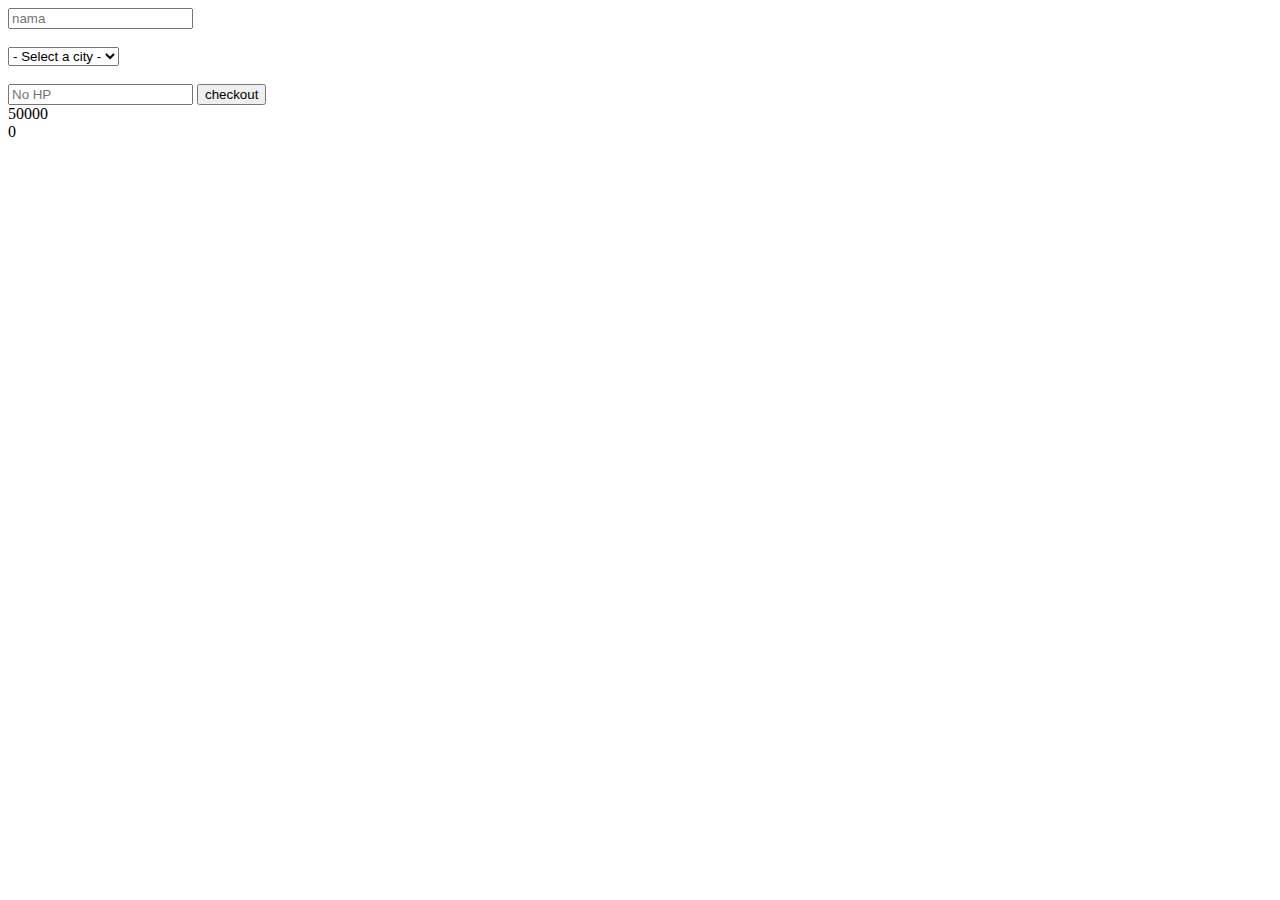
==== index.html @ 5ac1d092 "Fitrahananda" ====
<!DOCTYPE html>
<html lang="en">
<head>
    <meta charset="UTF-8">
    <meta http-equiv="X-UA-Compatible" content="IE=edge">
    <meta name="viewport" content="width=device-width, initial-scale=1.0">
    <title>Document</title>
</head>
<body>
    <form id="form" action="#">    
        <input type="text" id="name" placeholder="nama" required ><br><br>
        <select id="select" required>
            <option id ='selectCity' value=""> - Select a city - </option>
            <option value="bandung">bandung</option>
            <option value="jakarta">jakarta</option>
            <option value="bali">bali</option>
        </select>
        <br>
        <br>
        <input type="text" id="nohp" placeholder="No HP" required>
        
        <input type="submit" value="checkout">
    </form>

    <div id="hargabaju">50000</div>
    <div id="ongkir">0</div>
</body>
<script src="index.js"></script>
</html>
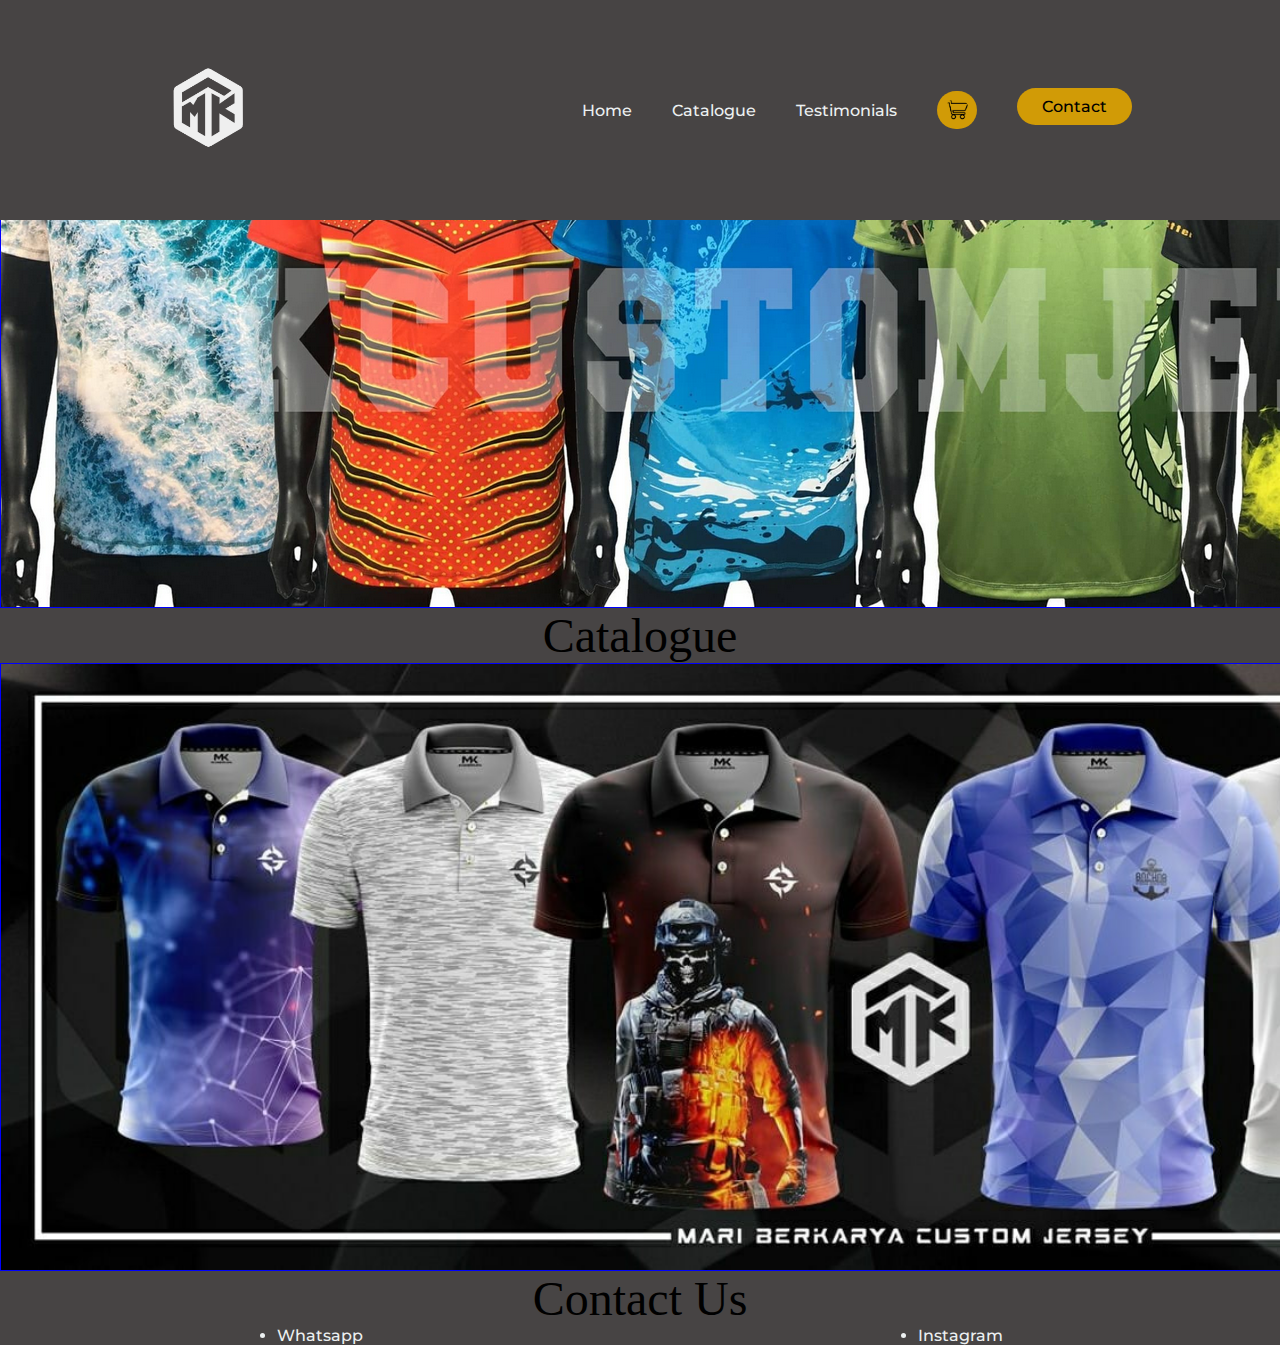
==== commit 552bf72a: "Add files via upload" ====
--- a/index.html
+++ b/index.html
@@ -4,26 +4,52 @@
     <meta charset="UTF-8">
     <meta http-equiv="X-UA-Compatible" content="IE=edge">
     <meta name="viewport" content="width=device-width, initial-scale=1.0">
-    <title>Document</title>
+    <title>MK Custom Jersey</title>
+    <link rel="stylesheet" href="style.css">
 </head>
 <body>
-    <form id="form" action="#">    
-        <input type="text" id="name" placeholder="nama" required ><br><br>
-        <select id="select" required>
-            <option id ='selectCity' value=""> - Select a city - </option>
-            <option value="bandung">bandung</option>
-            <option value="jakarta">jakarta</option>
-            <option value="bali">bali</option>
-        </select>
-        <br>
-        <br>
-        <input type="text" id="nohp" placeholder="No HP" required>
+    <header>
+        <img src="logo-mk-jersey.png" alt="logo" class="logo">
+        <nav>
+            <ul class="nav-links">
+                <li><a href='#home'>Home</a></li>
+                <li><a href='#catalogue'>Catalogue</a></li>
+                
+                <li><a href='#'>Testimonials</a></li>
+                <li><a class="cart-button" href='#'><img src="cart.png" alt="cart-button" class="cart-button"></a></li>
+                <li><a class='contact' href='#contact-us'><button>Contact</button></a></li>
+            </ul>
+        </nav>
+    </header>
+    <div id="home" class="jumbotron">
+        <img src="./jumbotron1.png" alt="">
+        <img src="./jumbotron2.png" alt="">
+        <img src="./jumbotron3.png" alt="">
+    </div>
+    <section id="catalogue" >
+        <p>Catalogue</p>
+        <div class="catalogue">
+            <img src="./cat1.png" alt="">
+            <img src="./cat2.png" alt="">
+            <img src="./cat3.png" alt="">
+        </div>
         
-        <input type="submit" value="checkout">
-    </form>
+    </section>
+    <section id="contact-us" >
+        <p>Contact Us</p>
+        <div class="contact-us">
+            <ul class="contact-link">
+                <li>
+                    <a href="">Whatsapp</a>
+                </li>
+                <li>
+                    <a href="">Instagram</a>
+                </li>
+            </ul>
+            
+        </div>
+        
+    </section>
 
-    <div id="hargabaju">50000</div>
-    <div id="ongkir">0</div>
 </body>
-<script src="index.js"></script>
 </html>--- a/style.css
+++ b/style.css
@@ -0,0 +1,140 @@
+@import url('https://fonts.googleapis.com/css2?family=Montserrat:wght@500&family=Space+Mono&display=swap');
+/* #24252a */
+/* Base Reset */
+
+* {
+    margin: 0px;
+    padding: 0px;
+    box-sizing: border-box;
+    background-color: rgb(71, 68, 68);
+}
+
+/* End of Base reset */
+
+/* Start of Header */
+
+header {
+    display: flex;
+    justify-content: space-between;
+    align-items: center;
+    padding: 30px 10%;
+    /* border: 1px solid yellow; */
+    position: fixed;
+    width: 100%
+    
+}
+
+li, a, button {
+    font-family: 'Montserrat', sans-serif;
+    font-weight: 500;
+    font-size: 16px;
+    color: #ecf0f1;
+    text-decoration: none;
+}
+
+
+.logo {
+    cursor: pointer;
+    width: 160px;
+    height: auto;
+    /* border: 1px solid black; */
+}
+
+.nav-links {
+    list-style: none;
+    display: flex;
+    /* border : 1px solid red */
+}
+
+.nav-links li {
+    display: flex;
+    align-items: center;
+    padding: 0px 20px;
+    /* border : 1px solid red; */
+    
+}
+
+.nav-links li a {
+    transition: 0.3s ease 0s;
+    
+}
+
+.nav-links li a:hover {
+    color: rgb(209, 155, 6);
+}
+
+.cart-button img {
+    width: 40px;
+    background-color: rgba(209, 155, 6, 1);
+    border-radius: 50px;
+    padding: 8px;
+    display: flex;
+    align-items: center;
+    /* height: auto;
+    margin-left: 250px; */
+}
+
+.cart-button:hover img {
+    background-color: rgba(209, 155, 6, 0.8);
+}
+
+button {
+    padding: 9px 25px;
+    background-color: rgba(209, 155, 6, 1);
+    color: black;
+    border: none;
+    border-radius: 50px;
+    cursor: pointer;
+    transition: 0.3s ease 0s;
+    margin-bottom: 8px;
+    display: flex;
+    align-items: center;
+}
+
+button:hover {
+    background-color: rgba(209, 155, 6, 0.8);
+}
+
+/* End of header */
+
+/* start of jumbotron */
+
+.jumbotron {
+    display : grid;
+    width: 100%;
+    grid-template-columns: 1fr 1fr 1fr ;
+    border : 1px solid blue;
+    margin: 0px auto;
+    
+}
+
+/* end of jumbotron */
+.catalogue {
+    display : grid;
+    width: 100%;
+    grid-template-columns: 1fr 1fr 1fr ;
+    border : 1px solid blue;
+    margin: 0px auto;
+    
+}
+
+#catalogue p {
+    display :flex;
+    justify-content: center;
+    font-size: 3em
+}
+
+#contact-us p {
+    display :flex;
+    justify-content: center;
+    font-size: 3em
+}
+
+.contact-link {
+    display: flex;
+    justify-content: space-around;
+}
+
+.credit {
+    font-size: 1px;
+}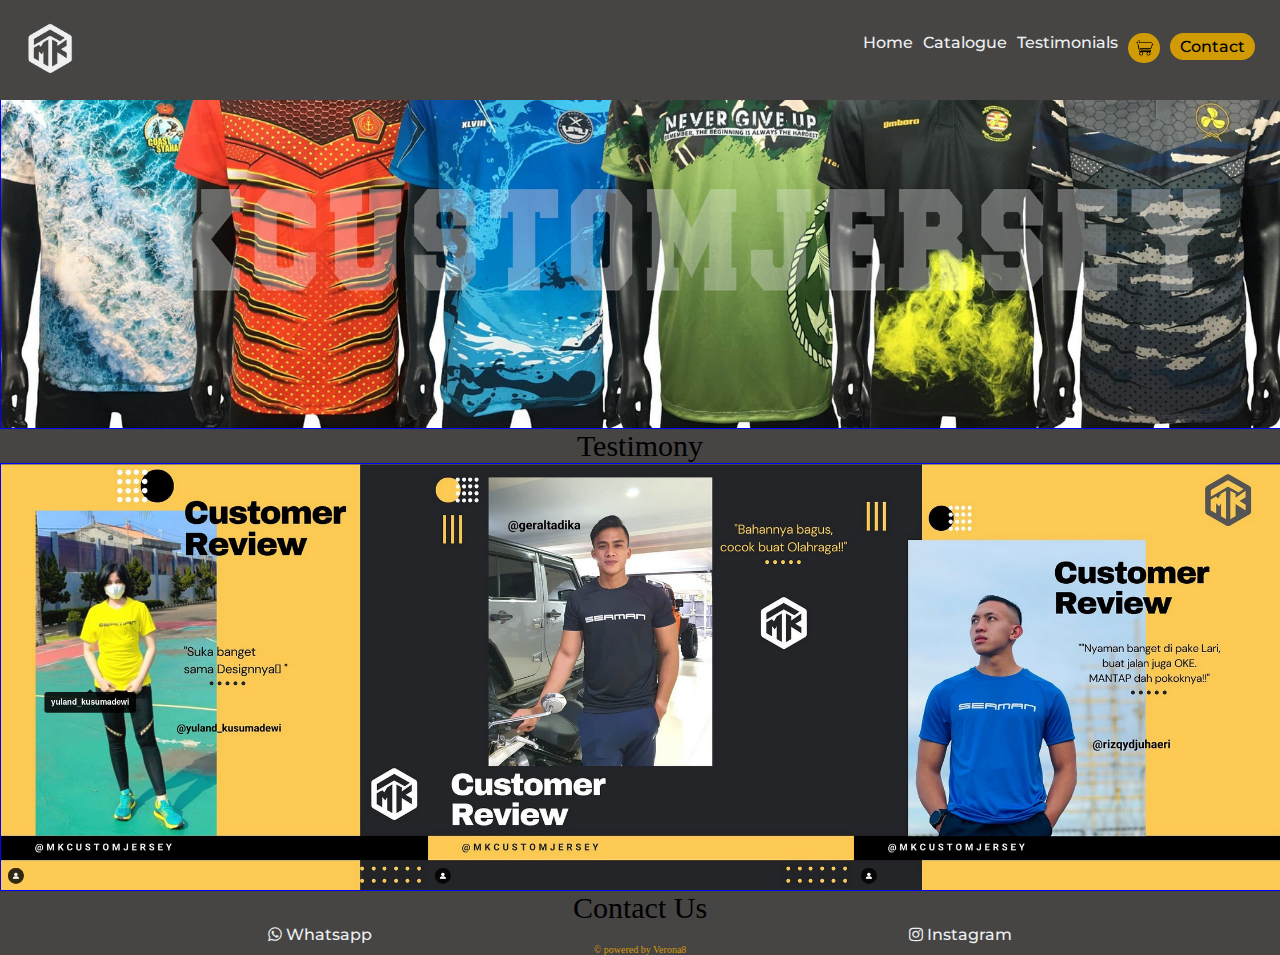
==== commit 11376038: "index final" ====
--- a/index.html
+++ b/index.html
@@ -6,49 +6,53 @@
     <meta name="viewport" content="width=device-width, initial-scale=1.0">
     <title>MK Custom Jersey</title>
     <link rel="stylesheet" href="style.css">
+    <link rel='stylesheet' href='https://cdnjs.cloudflare.com/ajax/libs/font-awesome/4.7.0/css/font-awesome.min.css'>            
+            
 </head>
 <body>
     <header>
         <img src="logo-mk-jersey.png" alt="logo" class="logo">
-        <nav>
-            <ul class="nav-links">
+        <nav class="nav-links">
+            <ul class="nav-list">
                 <li><a href='#home'>Home</a></li>
-                <li><a href='#catalogue'>Catalogue</a></li>
+                <li><a href='./catalogue.html' target="_blank">Catalogue</a></li>
                 
                 <li><a href='#'>Testimonials</a></li>
-                <li><a class="cart-button" href='#'><img src="cart.png" alt="cart-button" class="cart-button"></a></li>
+                <li><a class="cart-button" href='#'><img src="cart.png" alt="cart-button" class="cart-button" href="./cart.html"></a></li>
                 <li><a class='contact' href='#contact-us'><button>Contact</button></a></li>
             </ul>
         </nav>
+
+        
     </header>
     <div id="home" class="jumbotron">
         <img src="./jumbotron1.png" alt="">
         <img src="./jumbotron2.png" alt="">
         <img src="./jumbotron3.png" alt="">
     </div>
-    <section id="catalogue" >
-        <p>Catalogue</p>
-        <div class="catalogue">
-            <img src="./cat1.png" alt="">
-            <img src="./cat2.png" alt="">
-            <img src="./cat3.png" alt="">
+    <section id="testimony" >
+        <p>Testimony</p>
+        <div class="testimony">
+            <img src="./testi1.png" alt="">
+            <img src="./testi2.png" alt="">
+            <img src="./testi3.png" alt="">
         </div>
         
     </section>
     <section id="contact-us" >
-        <p>Contact Us</p>
+        <p id="contact-us-title">Contact Us</p>
         <div class="contact-us">
             <ul class="contact-link">
                 <li>
-                    <a href="">Whatsapp</a>
+                    <a href=""><i class='fa fa-whatsapp green-color'></i> Whatsapp</a>
                 </li>
                 <li>
-                    <a href="">Instagram</a>
+                    <a href=""> <i class="fa fa-instagram"></i> Instagram</a>
                 </li>
             </ul>
             
         </div>
-        
+        <p id="credit"> &copy powered by Verona8</p>
     </section>
 
 </body>
--- a/style.css
+++ b/style.css
@@ -5,9 +5,15 @@
 * {
     margin: 0px;
     padding: 0px;
-    box-sizing: border-box;
+    
     background-color: rgb(71, 68, 68);
 }
+
+html {
+    box-sizing: border-box;
+    font-size: 62.5%
+}
+
 
 /* End of Base reset */
 
@@ -17,10 +23,9 @@
     display: flex;
     justify-content: space-between;
     align-items: center;
-    padding: 30px 10%;
     /* border: 1px solid yellow; */
     position: fixed;
-    width: 100%
+    width: 100%;
     
 }
 
@@ -35,41 +40,49 @@
 
 .logo {
     cursor: pointer;
-    width: 160px;
+    width: 100px;
     height: auto;
     /* border: 1px solid black; */
 }
 
 .nav-links {
-    list-style: none;
+    
     display: flex;
-    /* border : 1px solid red */
+    justify-content: flex-end;
+    /* border : 1px solid red; */
+    width : 100%;
+    top: 0;
+    left: 0;
 }
 
-.nav-links li {
-    display: flex;
+.nav-list {
+    display:flex;
+    margin-right: 2em;
+    list-style: none;
+    /* border: 1px solid  */
+}
+.nav-list a {
+    display: block;
     align-items: center;
-    padding: 0px 20px;
+    padding: 2rem 0.5rem;
     /* border : 1px solid red; */
-    
+    transition: 0.3s ease 0s;
 }
 
-.nav-links li a {
-    transition: 0.3s ease 0s;
-    
-}
 
-.nav-links li a:hover {
+
+.nav-list a:hover {
     color: rgb(209, 155, 6);
 }
 
 .cart-button img {
-    width: 40px;
+    width: 20px;
     background-color: rgba(209, 155, 6, 1);
     border-radius: 50px;
-    padding: 8px;
-    display: flex;
-    align-items: center;
+    padding: 0.6rem;
+    
+    
+    transition: 0.3s ease 0s;
     /* height: auto;
     margin-left: 250px; */
 }
@@ -79,16 +92,15 @@
 }
 
 button {
-    padding: 9px 25px;
+    padding: 4px 10px;
     background-color: rgba(209, 155, 6, 1);
     color: black;
     border: none;
     border-radius: 50px;
     cursor: pointer;
     transition: 0.3s ease 0s;
-    margin-bottom: 8px;
-    display: flex;
-    align-items: center;
+    
+    
 }
 
 button:hover {
@@ -104,27 +116,43 @@
     width: 100%;
     grid-template-columns: 1fr 1fr 1fr ;
     border : 1px solid blue;
-    margin: 0px auto;
-    
+    margin-left: auto;
+    margin-right: auto;
+    height: auto;
+    background-color: rgba(209, 155, 6, 0.8);
+
 }
 
+.jumbotron img {
+    width: 100%
+}
 /* end of jumbotron */
-.catalogue {
+.testimony {
     display : grid;
     width: 100%;
     grid-template-columns: 1fr 1fr 1fr ;
     border : 1px solid blue;
     margin: 0px auto;
+    height: auto;
+    background-color: rgba(209, 155, 6, 0.8);
+}
+
+.testimony img {
+    width: 100%
+}
+
+#testimony p {
+    display :flex;
+    justify-content: center;
+    font-size: 3em
     
 }
 
-#catalogue p {
-    display :flex;
-    justify-content: center;
-    font-size: 3em
+#contact-us {
+    height: auto;
 }
 
-#contact-us p {
+#contact-us-title {
     display :flex;
     justify-content: center;
     font-size: 3em
@@ -133,8 +161,16 @@
 .contact-link {
     display: flex;
     justify-content: space-around;
+    list-style: none;
 }
 
-.credit {
-    font-size: 1px;
-}+.contact-link a:hover  {
+    color: rgb(209, 155, 6);
+    transition: 0.3s ease 0s;
+}
+
+#credit {
+    display:flex;
+    justify-content: center;
+    color: rgb(209, 155, 6);
+}
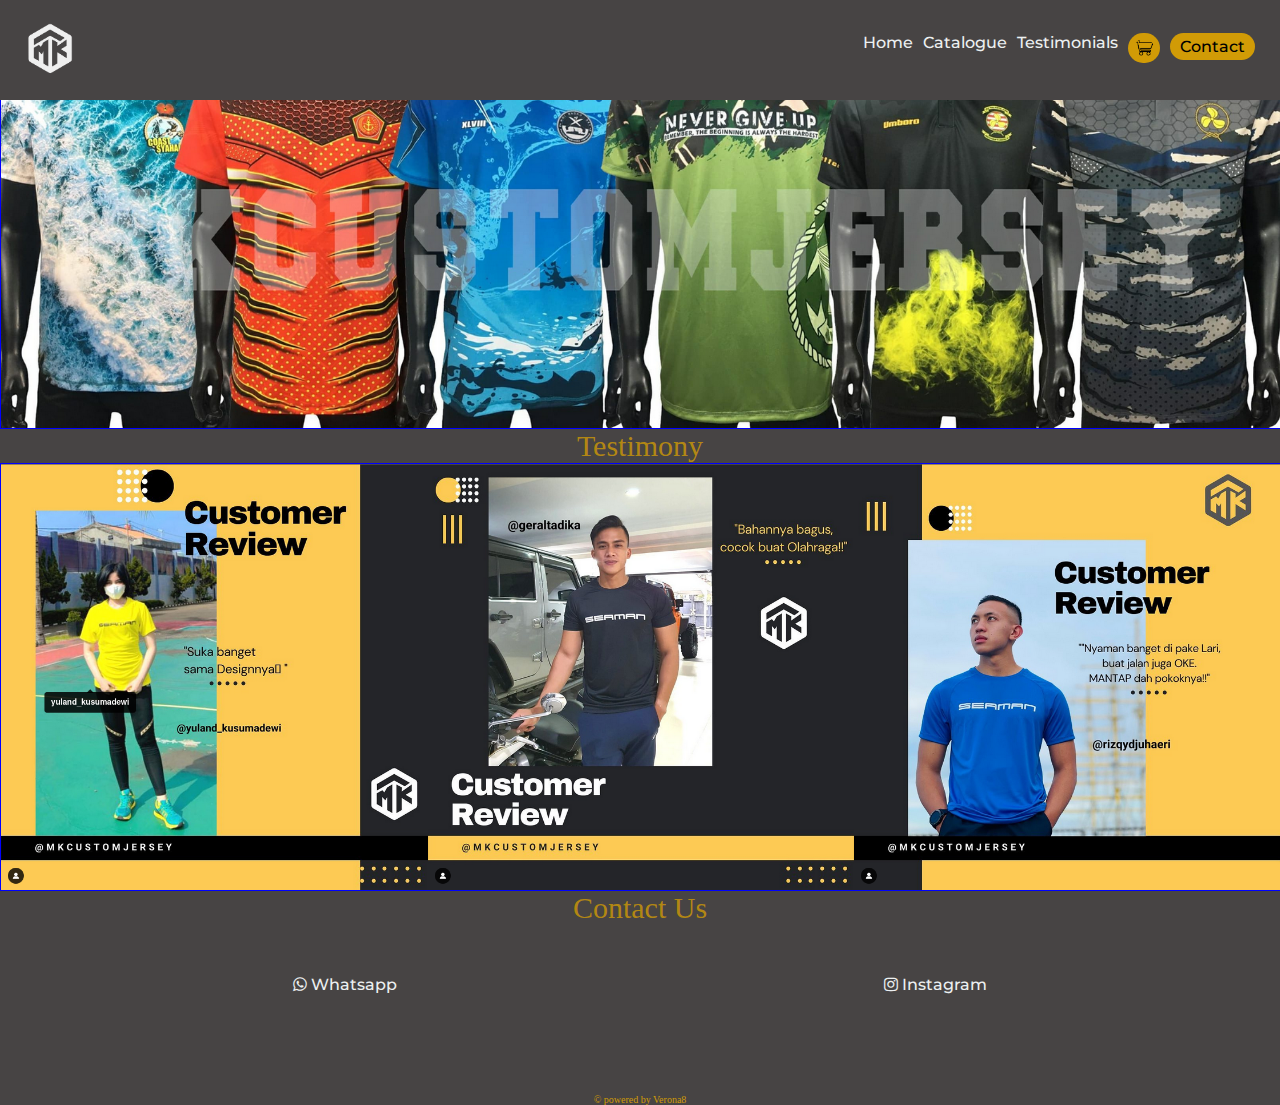
==== commit 061abf53: "folder image dijadiin satu" ====
--- a/index.html
+++ b/index.html
@@ -11,14 +11,14 @@
 </head>
 <body>
     <header>
-        <img src="logo-mk-jersey.png" alt="logo" class="logo">
+        <img src="./img/logo-mk-jersey.png" alt="logo" class="logo">
         <nav class="nav-links">
             <ul class="nav-list">
                 <li><a href='#home'>Home</a></li>
                 <li><a href='./catalogue.html' target="_blank">Catalogue</a></li>
                 
                 <li><a href='#'>Testimonials</a></li>
-                <li><a class="cart-button" href='#'><img src="cart.png" alt="cart-button" class="cart-button" href="./cart.html"></a></li>
+                <li><a class="cart-button" href='#'><img src="./img/cart.png" alt="cart-button" class="cart-button" href="./cart.html"></a></li>
                 <li><a class='contact' href='#contact-us'><button>Contact</button></a></li>
             </ul>
         </nav>
@@ -26,16 +26,16 @@
         
     </header>
     <div id="home" class="jumbotron">
-        <img src="./jumbotron1.png" alt="">
-        <img src="./jumbotron2.png" alt="">
-        <img src="./jumbotron3.png" alt="">
+        <img src="./img/jumbotron1.png" alt="">
+        <img src="./img/jumbotron2.png" alt="">
+        <img src="./img/jumbotron3.png" alt="">
     </div>
     <section id="testimony" >
         <p>Testimony</p>
         <div class="testimony">
-            <img src="./testi1.png" alt="">
-            <img src="./testi2.png" alt="">
-            <img src="./testi3.png" alt="">
+            <img src="./img/testi1.png" alt="">
+            <img src="./img/testi2.png" alt="">
+            <img src="./img/testi3.png" alt="">
         </div>
         
     </section>
--- a/style.css
+++ b/style.css
@@ -144,7 +144,8 @@
 #testimony p {
     display :flex;
     justify-content: center;
-    font-size: 3em
+    font-size: 3em;
+    color: rgba(209, 155, 6, 0.8);
     
 }
 
@@ -155,13 +156,16 @@
 #contact-us-title {
     display :flex;
     justify-content: center;
-    font-size: 3em
+    font-size: 3em;
+    color: rgba(209, 155, 6, 0.8);
 }
 
 .contact-link {
     display: flex;
     justify-content: space-around;
     list-style: none;
+    margin: 50px;
+    
 }
 
 .contact-link a:hover  {
@@ -173,4 +177,5 @@
     display:flex;
     justify-content: center;
     color: rgb(209, 155, 6);
+    margin-top: 100px;
 }
